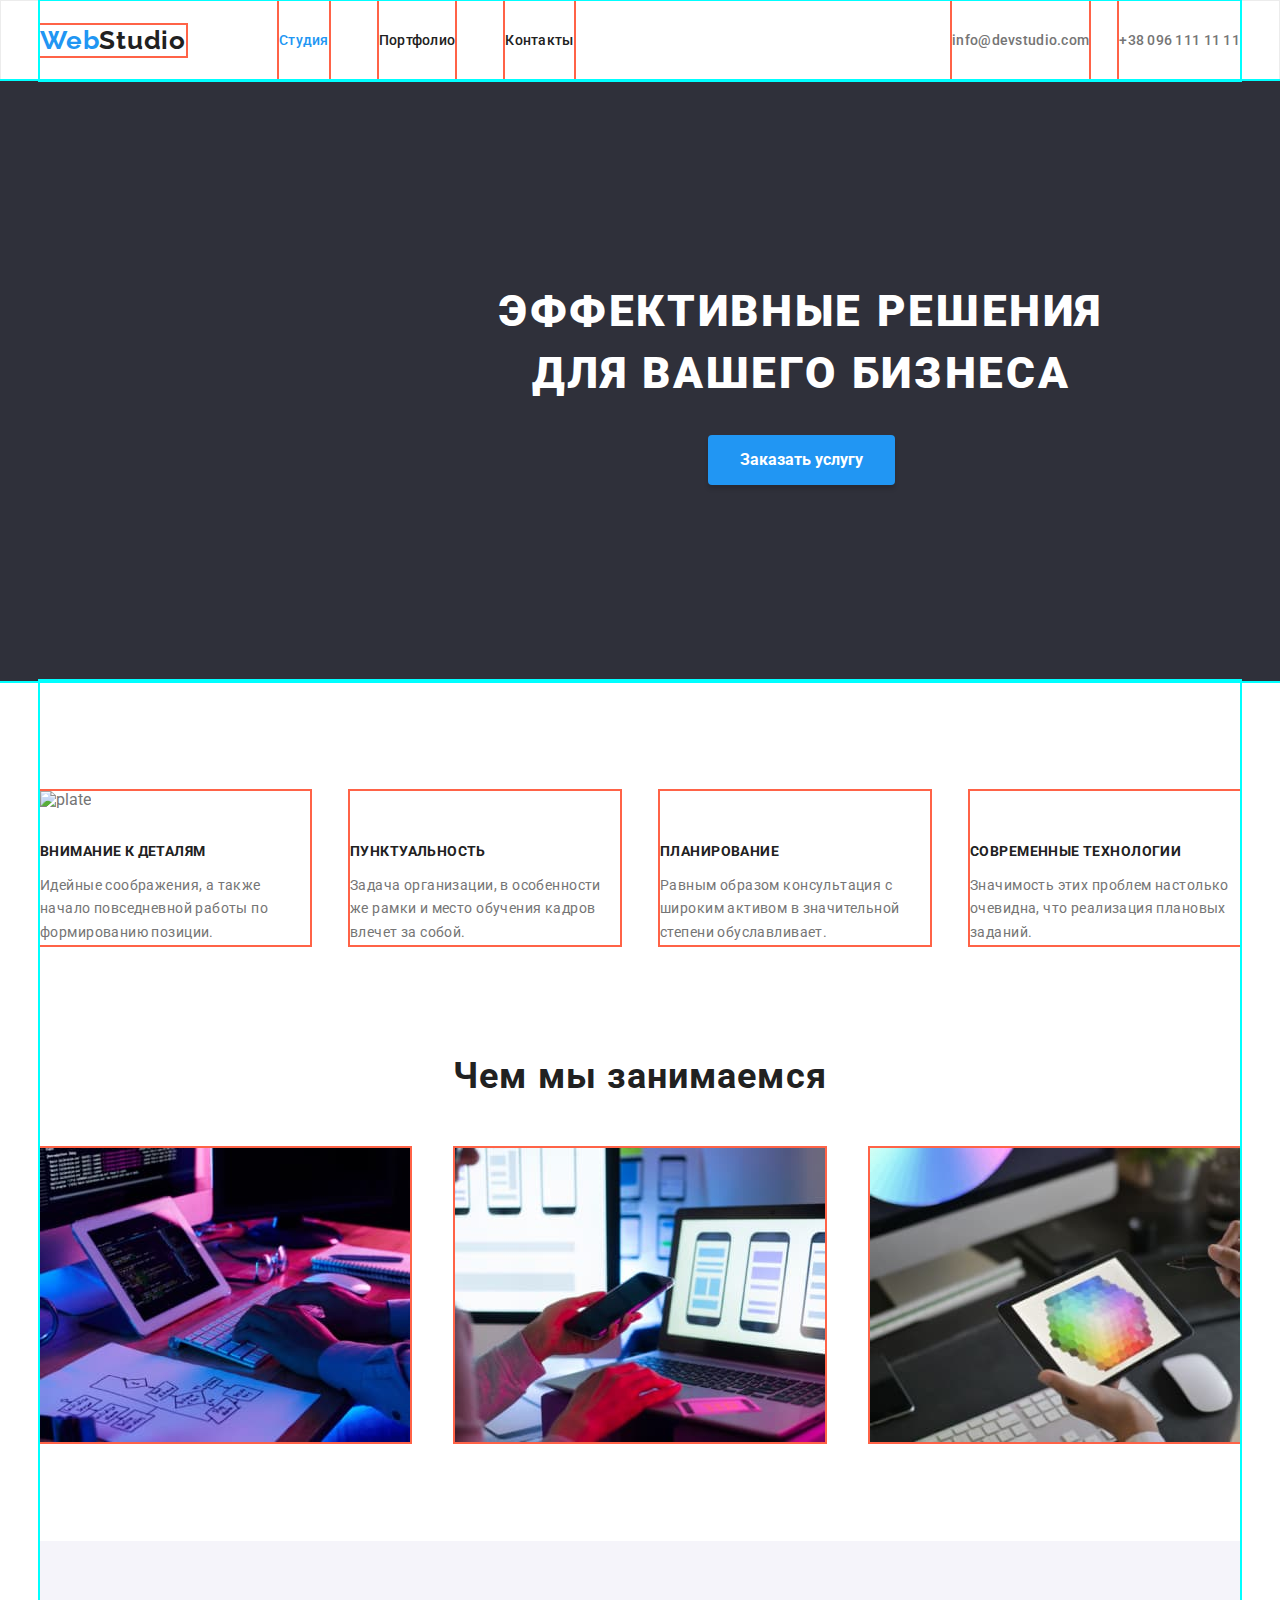
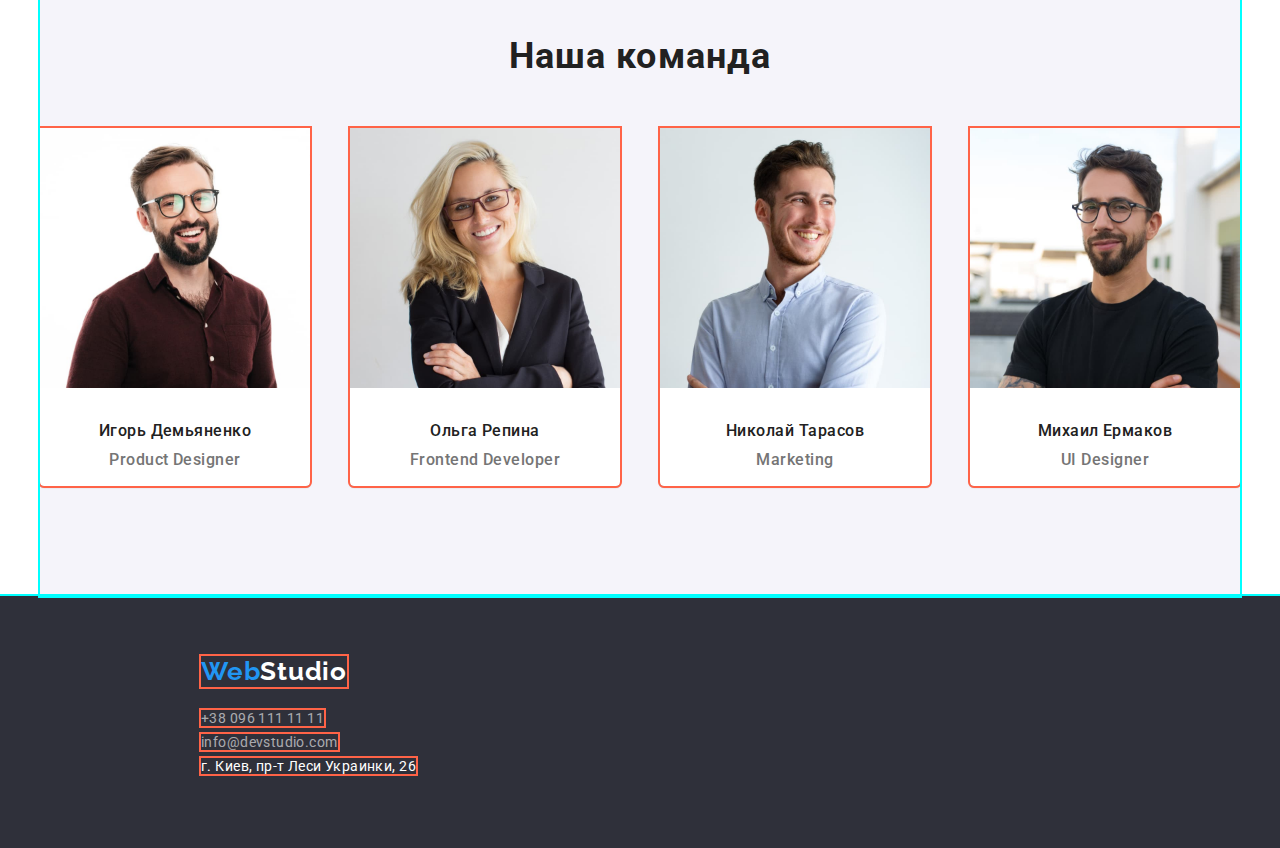
==== index.html @ d39b9e8e "hw-03.3" ====
<!DOCTYPE html>
<html lang="ru">
<head>
    <meta charset="UTF-8">
    <meta http-equiv="X-UA-Compatible" content="IE=edge">
    <meta name="viewport" content="width=device-width, initial-scale=1.0">
    <title>Web studio</title>
    <link href="https://fonts.googleapis.com/css2?family=Raleway:wght@700&family=Roboto:wght@400;500;700;900&display=swap"
        rel="stylesheet">
    <link rel="stylesheet" href="https://cdnjs.cloudflare.com/ajax/libs/modern-normalize/1.1.0/modern-normalize.min.css">
    <link rel="stylesheet" href="./css/styles.css">
</head>
<body>
    <header class="header">
       <div class="container header-main">
            <nav class="container-nav">
                <a href="./index.html" class="logo-header box"><span class="blue">Web</span>Studio</a>
                <ul class="list">
                    <li><a href="./index.html" class="studio current box">Студия</a></li>
                    <li><a href="./portfolio.html" class="portfolio box">Портфолио</a></li>
                    <li><a href="" class="contacts box">Контакты</a></li>
                </ul>
            </nav>
            <div class="container-div">
                <ul class="list-adress">
                    <li><a href="mailto:info@devstudio.com" class="mail box">info@devstudio.com</a></li>
                    <li><a href="tel:+380961111111" class="tel box">+38 096 111 11 11</a></li>
                </ul>
            </div>
       </div>
    </header>   
    <main>
        <div class="container hero">
            <section class="hero">
                <h1 class="title">Эффективные решения для вашего бизнеса</h1>
                <button type="button" class="button service">Заказать услугу</button>
            </section>
        </div>
        <div class="container">
            <section class="description">
                <ul class="lists-a">
                    <li class="box">
                        <img src="" alt="plate">
                        <h3 class="title-attention">Внимание к деталям</h3>
                        <p class="paragraph-ideological">Идейные соображения, а также начало повседневной работы по формированию
                            позиции.</p>
                    </li>
                    <li class="box">
                        <img src="" alt="">
                        <h3 class="title-punctuality">Пунктуальность</h3>
                        <p class="paragraph-a-task">Задача организации, в особенности же рамки и место обучения кадров влечет за
                            собой.</p>
                    </li>
                    <li class="box">
                        <img src="" alt="">
                        <h3 class="title-planning">Планирование</h3>
                        <p class="paragraph-equal">Равным образом консультация с широким активом в значительной степени
                            обуславливает.</p>
                    </li>
                    <li class="box">
                        <img src="" alt="">
                        <h3 class="title-modern">Современные технологии</h3>
                        <p class="paragraph-significance">Значимость этих проблем настолько очевидна, что реализация плановых
                            заданий.</p>
                    </li>
                </ul>
            </section>
            <section class="doing">
                <h2 class="title-doing">Чем мы занимаемся</h2>
                <ul class="lists-b">
                    <li><img src="./imeges/Чем-мы-занимаемся/img-1.jpg" class="img1 box" alt="img-1.jpg" width="370" height="294">
                    </li>
                    <li><img src="./imeges/Чем-мы-занимаемся/img-2.jpg" class="img2 box" alt="img-2.jpg" width="370" height="294">
                    </li>
                    <li><img src="./imeges/Чем-мы-занимаемся/img-3.jpg" class="img3 box" alt="img-3.jpg" width="370" height="294">
                    </li>
                </ul>
            </section>
            <section class="ourteam">
                <h2 class="title-team">Наша команда</h2>
                <ul class="lists-c">
                    <li class="igor box"><img src="./imeges/Наша-команда/img-1.jpg" alt="img-1.jpg" width="270" height="260">
                        <h3 class="name">Игорь Демьяненко</h3>
                        <p class="position">Product Designer</p>
                    </li>
                    <li class="olga box"><img src="./imeges/Наша-команда/img-2.jpg" alt="img-2.jpg" width="270" height="260">
                        <h3 class="name">Ольга Репина</h3>
                        <p class="position">Frontend Developer</p>
                    </li>
                    <li class="nicholas box"><img src="./imeges/Наша-команда/img-3.jpg" alt="img-3.jpg" width="270" height="260">
                        <h3 class="name">Николай Тарасов</h3>
                        <p class="position">Marketing</p>
                    </li>
                    <li class="michael box"><img src="./imeges/Наша-команда/img-4.jpg" alt="img-3.jpg" width="270" height="260">
                        <h3 class="name">Михаил Ермаков</h3>
                        <p class="position">UI Designer</p>
                    </li>
                </ul>
            </section>
        </div>
    </main>
    <footer class="footer">
        <div class="container footer">
            <a href="./index.html" class="logo-footer box"><span class="blue">Web</span><span class="white">Studio</span></a>
            <address class="address">
                <ul class="lists-d">
                    <li><a href="https://goo.gl/maps/WVhNWYt22gfoeqNc8" target="_blank" rel="noopener nofollow noreferrer"
                            class="liaddress box">г. Киев, пр-т Леси Украинки, 26</a></li>
                    <li><a href="mailto:info@devstudio.com" class="limail box">info@devstudio.com</a></li>
                    <li><a href="tel:+380961111111" class="litel box">+38 096 111 11 11</a></li>
                </ul>
            </address>
        </div>
    </footer>
</body>
</html>
---- css/styles.css ----
/* html{
    box-sizing: border-box;
}
*,
*::before,
*::after{
    box-sizing: inherit;
} */
:root {
    --primary-text-color: #757575;
    --title-text-color: #212121;
    --accent-color1: #2196F3;
    --accent-color2: #FFFFFF;
    --background-color: #FFFFFF;
    --other-background-color: #F5F4FA;
    --background: #2F303A;
    --blue-background: #2196F3;
    --items: 3;/* кількість карток в рядку */
    --indent: 30px;/* відступи між картками */

}
/*основний колір фону #FFFFFF*/
/*другорядний колір фону #F5F4FA*/
/*1 колір тексту #757575*/
/*2 колір тексту #212121*/
/*3 колір тексту #2196F3*/
/*4 колір тексту #FFFFFF*/

/* WebStudio */

body{
    margin: 0px;
    background-color: #FFFFFF;
    font-family: 'Roboto', sans-serif;
    color: #757575;
}

.container{
    width: 1200px;
    margin-left: auto;
    margin-right: auto;
    /* padding-left: 15px;
    padding-right: 15px; */
    outline: 2px solid cyan;
}
 
/* Логотип хедера */
.logo-header{
    font-weight: 700;
    font-size: 26px;
    line-height: 1.19;
    letter-spacing: 0.03em;
    color: var(--title-text-color);
    text-decoration: none;
    font-family: 'Raleway', sans-serif;
    /* display: inline-block;
    margin: 0px; */
    padding-left: 0;
}
/* .container-nav .logo-header{
    padding: 0;
} */
.container.header-main{
    padding-left: 0px;
    padding-right: 0;
}
/* Посилання */


/* Сіра лінія в хедері */
.header{
    border: 1px solid #ECECEC
}


/* Прибирає крапки в списках */
.list,
.lists-a,
.lists-b,
.lists-c,
.lists-d{
    list-style: none;
    padding-left: 0;
    display: block;
}

.list-item:not(:last-child) {
    margin-bottom: 12px;
}
.list-item:not(:last-child) {
    margin-bottom: 12px;
}
.lists-a,
.lists-b,
.lists-c{
    justify-content: center;
    align-items: center;
    width: 1200px;
    justify-content: space-between;
    display: flex;
}

.list-adress{
    list-style: none;
    padding: 0px;
    margin: 0px;
}



.list,
.list-adress{
    display: flex;
}
ul.list{
    margin: 0px 0px 0px 93px;
    padding: 0;
}
.container-div{
    margin-left: auto;
}

.header-main,
.container-nav{
    display: flex;
    align-items: center;
}

.list li:not(:last-child){
    margin-right: 50px;
}

.list-adress li:not(:last-child){
    margin-right: 30px;
}
.container-nav .studio,
.container-nav .portfolio,
.container-nav .contacts,
.container-div .mail,
.container-div .tel{
    display: block;
    padding-top: 32px;
    padding-bottom: 32px;
}
.container hero{
    margin-left: auto;
    margin-right: auto;
}

/*посилання*/
.studio,
.portfolio,
.contacts{
    font-weight: 500;
    font-size: 14px;
    line-height: 1.1;
    letter-spacing: 0.02em;
    color: var(--title-text-color);
    text-decoration: none;
    display: inline-block;
}
.list .studio.current,
.list .portfolio.current{
    color: var(--accent-color1)
}


.blue,
.studio:focus,
.portfolio:focus,
.contacts:focus,
.mail:focus,
.tel:focus,
.studio:hover,
.portfolio:hover,
.contacts:hover,
.mail:hover,
.tel:hover{
    color: var(--accent-color1);
}
.mail,
.tel{
    font-weight: 500;
    font-size: 14px;
    line-height: 1.1;
    letter-spacing: 0.02em;
    color: var(--primary-text-color);
    text-decoration: none;
    display: inline-block;
}

/*main*/
.hero{
    width: 1602px;
    height: 600px;
    left: 0px;
    top: 80px;
    text-align: center;
    background: var(--background);
    /* margin-left: auto;
    margin-right: auto; */
    padding: 0;
    
    
}
.title{
    font-weight: 900;
    font-size: 44px;
    line-height: 1.4;
    letter-spacing: 0.06em;
    text-transform: uppercase;
    color: var(--accent-color2);
    display: inline-block;
    
    margin-top: 0px;
    margin-bottom: 30px;
    display: flex;
    width: 696px;
    margin-left: auto;
    margin-right: auto;
    padding-top: 200px;
}

.button{
    color: var(--title-text-color);
    background-color: var(--background-color);
    box-shadow: 0px 4px 4px rgba(0, 0, 0, 0.15);

    border-radius: 4px;
    border: none;
    font-weight: 700;
    font-size: 16px;
    line-height: 1.9;
    cursor: pointer;
    display: flex;

}
.button.service{
    background: var(--blue-background);
    color: var(--accent-color2);
    border-color: transparent;
    display: inline-block;
    text-transform: none;
    padding: 10px 32px;
    text-decoration: none;
    border-radius: 4px;
}

.img1.box,
.img2.box,
.img3.box{
    display: inline-block;
}
.description {
    padding-top: 94px;
    align-items: center;
    display: flex;
}

.title-attention,
.title-punctuality,
.title-planning,
.title-modern{
    font-weight: 700;
    font-size: 14px;
    line-height: 1.7;
    letter-spacing: 0.03em;
    text-transform: uppercase;
    color: var(--title-text-color);
    margin-bottom: 10px;
    margin-top: 30px;
    width: 270px;
}
.paragraph-ideological,
.paragraph-a-task,
.paragraph-equal,
.paragraph-significance {
    font-weight: 400;
    font-size: 14px;
    line-height: 1.7;
    letter-spacing: 0.03em;
    color: var(--primary-text-color);
    margin-top: 0px;
    margin-bottom: 0px;
    width: 270px;
}
.doing{
    padding-top: 94px;
    padding-bottom: 94px;
}

.title-doing{
    font-weight: 700;
    font-size: 36px;
    line-height: 1.2;
    text-align: center;
    letter-spacing: 0.03em;
    color: var(--title-text-color);
    margin-bottom: 50px;
    margin-top: 0;
}

.box{
    outline: 2px solid tomato;
}

.ourteam{
    background: var(--other-background-color);
    padding-top: 94px;
    padding-bottom: 94px;
   
}

.title-team{
    font-weight: 700;
    font-size: 36px;
    line-height: 1.2;
    text-align: center;
    letter-spacing: 0.03em;
    color: var(--title-text-color);
    margin-top: 0px;
    margin-bottom: 50px;
}

.igor,
.olga,
.nicholas,
.michael{
    background: var(--background-color);
    box-shadow: 0px 1px 3px rgba(0, 0, 0, 0.12), 0px 1px 1px rgba(0, 0, 0, 0.14), 0px 2px 1px rgba(0, 0, 0, 0.2);
    border-radius: 0px 0px 4px 4px;
}
.name,
.position{
    font-weight: 500;
    font-size: 16px;
    line-height: 1.18;
    text-align: center;
    letter-spacing: 0.03em;
}
.name{
    margin-top: 30px;
    margin-bottom: 10px;
}
.position{
    margin-top: 0px;
    margin-bottom: 16px;
}

.igor.box,
.olga.box,
.nicholas.box,
.michael.box{
    width: 270px;
}

.igor .name,
.olga .name,
.nicholas .name,
.michael .name{
    color: var(--title-text-color);
}
.lists-c{
    margin-top: 0px;
}

.lists-b{
    margin-top: 0px;
    margin-bottom: 0;

}
.lists-d:not(:last-child) {
    margin-bottom: 9px;
}

.footer{
    width: 1602px;
    height: 252px;
    background: var(--background);
    margin-left: auto;
    margin-right: auto;
    
    
}

.container.footer{
    /* display: flex; */
    /* flex-direction: column; */
    /* align-items: flex-end; */
    padding-top: 60px;
    padding-bottom: 60px;
    
}
.logo-footer{
    font-weight: 700;
    font-size: 26px;
    line-height: 1.2;
    letter-spacing: 0.03em;
    text-decoration: none;
    font-family: 'Raleway', sans-serif;
    margin-left: 201px;
    /* padding-top: 60px; */
    margin-bottom: 20px;
    display: flex;
    display: inline-block;
}

.lists-d{
    margin-left: 201px;
    margin-top: 0;
    margin-bottom: 0;
    display: flex;
    flex-direction: column-reverse;
   
}
/* .liaddress,
.limail{
    margin-bottom: 9px;
} */
.white{
    color: var(--accent-color2);
}
.liaddress{
    font-weight: 400;
    font-size: 14px;
    line-height: 1.7;
    letter-spacing: 0.03em;
    text-decoration: none;
    color: var(--accent-color2);
}
.liaddress:hover,
.liaddress:focus,
.limail:hover,
.limail:focus,
.litel:hover,
.litel:focus{
    color: var(--accent-color1);
}

.limail{
    font-weight: 400;
    font-size: 14px;
    line-height: 1.7;
    letter-spacing: 0.03em;
    text-decoration: none;
    color: rgba(255, 255, 255, 0.6);
}

.litel{
    font-weight: 400;
    font-size: 14px;
    line-height: 1.7;
    text-decoration: none;
    letter-spacing: 0.03em;
    color: rgba(255, 255, 255, 0.6);
}

    /* margin-top: 0px;
} */

.address{
    font-style: normal
}

/*////////////////////////////////////////*/

/*Портфоліо*/

.buttons-portfolio,
.icon{
    list-style: none;
    display: flex;  
}
.icon {
    
    flex-wrap: wrap;
    margin: calc(-1 * var(--indent) / 2);
    margin-bottom: 0px;
    margin-top: 50px;
    padding-left: 0;
}
.icon .img {
    display: block;
}
.buttons-portfolio{
    margin: 0px;
    padding-left: 0;
    justify-content: center;
}
.buttons-portfolio .item:not(:last-child){
    margin-right: 8px;
}
/* .botton-all{
    margin-right: 8px;
} */
    
.options{
    padding-top: 94px;
    padding-bottom: 94px;

}


.button-all,
.button-web,
.button-applications,
.button-design,
.button-marketing{
    border: none;
    background: var(--other-background-color);
    cursor: pointer;
    color: var(--title-text-color);
    font-weight: 500;
    font-size: 16px;
    line-height: 1.6;
    letter-spacing: 0.03em;
    font-family: 'Roboto', sans-serif;
    display: inline-block;
    text-transform: none;
    padding: 6px 22px;
    text-decoration: none;
    border-radius: 4px;
}
.button-all:hover,
.button-all:focus,
.button-web:hover,
.button-web:focus,
.button-applications:hover,
.button-applications:focus,
.button-design:hover,
.button-design:focus,
.button-marketing:hover,
.button-marketing:focus{
    background-color: var(--blue-background);
    border-color: transparent;
    color: var(--accent-color2);
}

.techno,
.poster,
.seafood,
.prime,
.boxes,
.inspiration,
.edition,
.lab,
.business{
    /* box-sizing: border-box; */
    background: var(--background-color);
    border: 1px solid #EEEEEE;
}
.techno-title,
.poster-title,
.seafood-title,
.prime-title,
.boxes-title,
.inspiration-title,
.edition-title,
.lab-title,
.business-title{
    font-weight: 700;
    font-size: 18px;
    line-height: 1.9;
    letter-spacing: 0.06em;
    color: var(--title-text-color);
    margin: 20px 24px 4px 24px; 
}
.techno-text,
.poster-text,
.seafood-text,
.prime-text,
.boxes-text,
.inspiration-text,
.edition-text,
.lab-text,
.business-text{
    font-weight: 400;
    font-size: 16px;
    line-height: 1.9;
    letter-spacing: 0.03em;
    color: var(--primary-text-color);
    margin: 0px 24px 4px 24px;
}
/* ширина ліжок */
.techno.box,
.poster.box,
.seafood.box,
.prime.box,
.boxes.box,
.inspiration.box,
.edition.box,
.lab.box,
.business.box{
    width: 370px;
}

.techno {
    flex-basis: calc((100% - var(--indent) * var(--items)) / var(--items));
    margin: calc(var(--indent) / 2);
}
.poster{flex-basis: calc((100% - var(--indent) * var(--items)) / var(--items));
    margin: calc(var(--indent) / 2);

}
.seafood{flex-basis: calc((100% - var(--indent) * var(--items)) / var(--items));
    margin: calc(var(--indent) / 2);

}
.prime{flex-basis: calc((100% - var(--indent) * var(--items)) / var(--items));
    margin: calc(var(--indent) / 2);

}
.boxes{flex-basis: calc((100% - var(--indent) * var(--items)) / var(--items));
    margin: calc(var(--indent) / 2);

}
.inspiration{flex-basis: calc((100% - var(--indent) * var(--items)) / var(--items));
    margin: calc(var(--indent) / 2);

}
.edition{flex-basis: calc((100% - var(--indent) * var(--items)) / var(--items));
    margin: calc(var(--indent) / 2);

}
.lab{flex-basis: calc((100% - var(--indent) * var(--items)) / var(--items));
    margin: calc(var(--indent) / 2);

}
.business{flex-basis: calc((100% - var(--indent) * var(--items)) / var(--items));
    margin: calc(var(--indent) / 2);

}
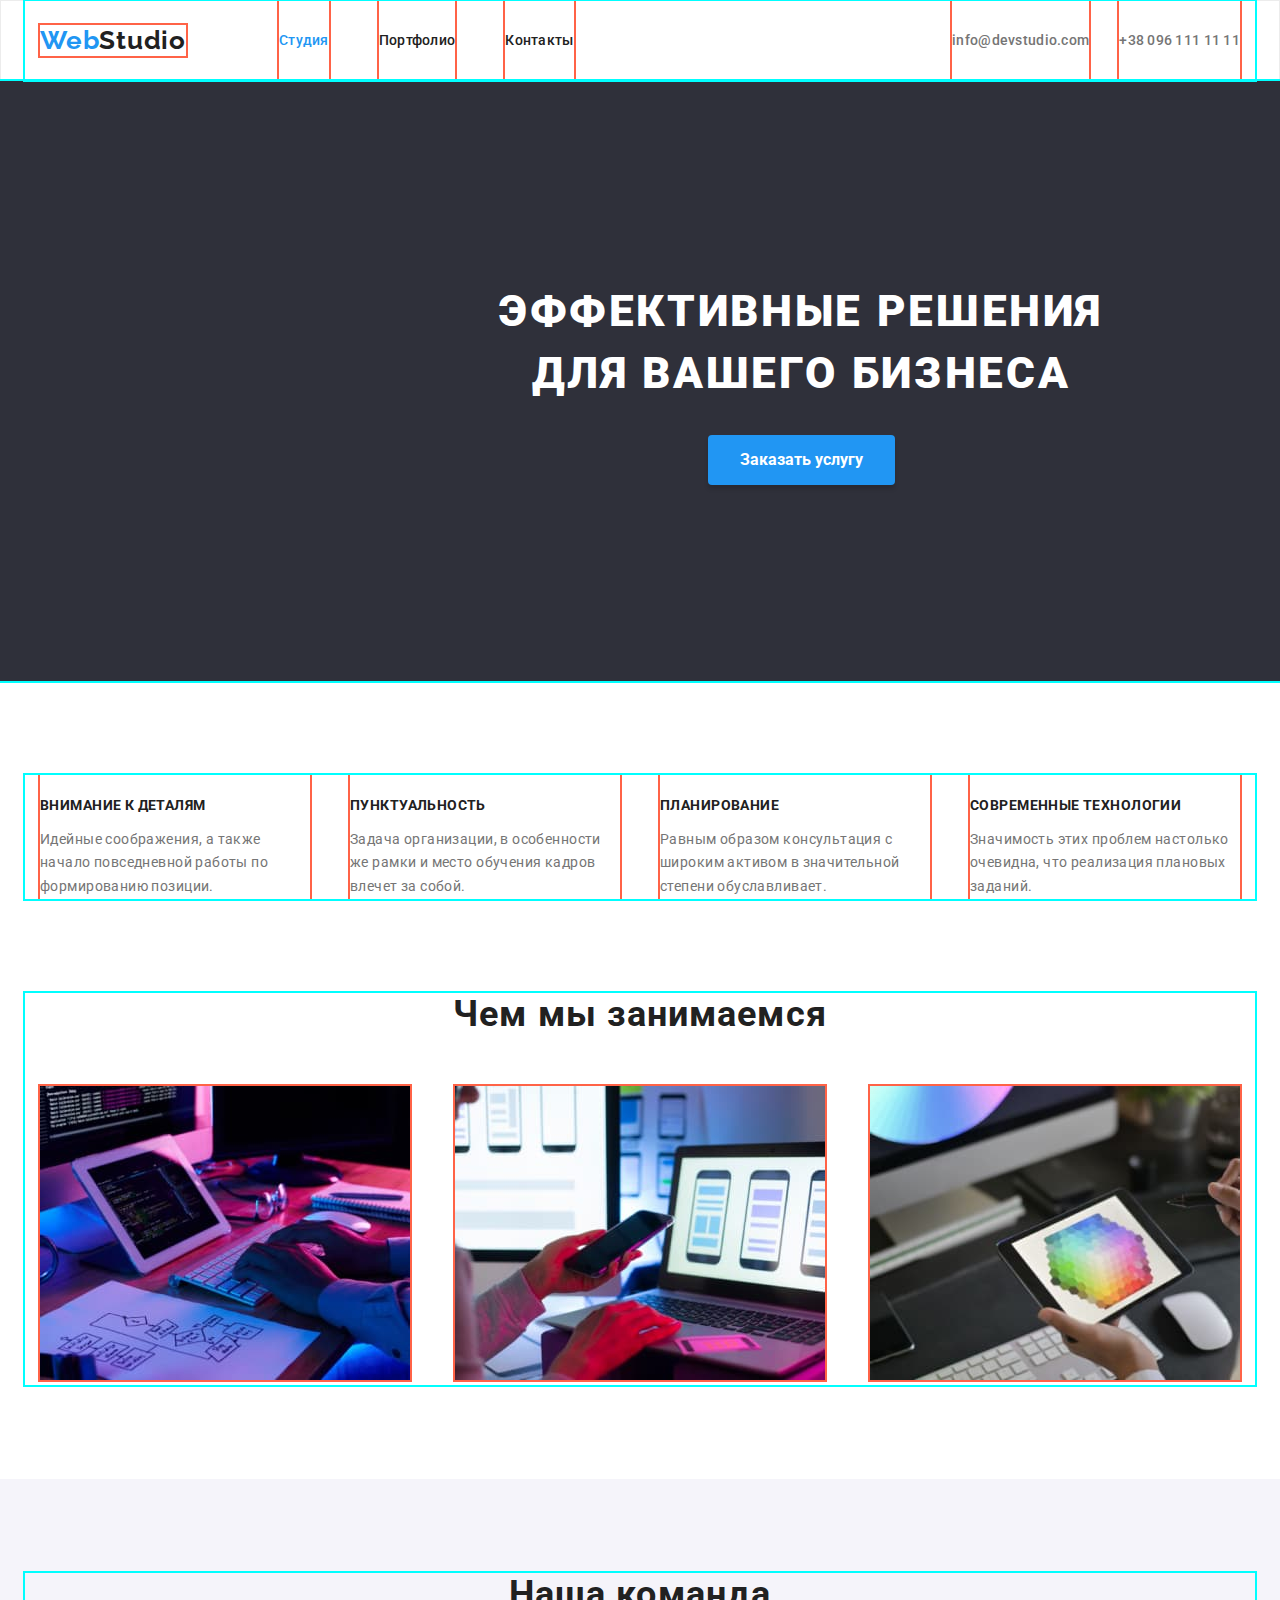
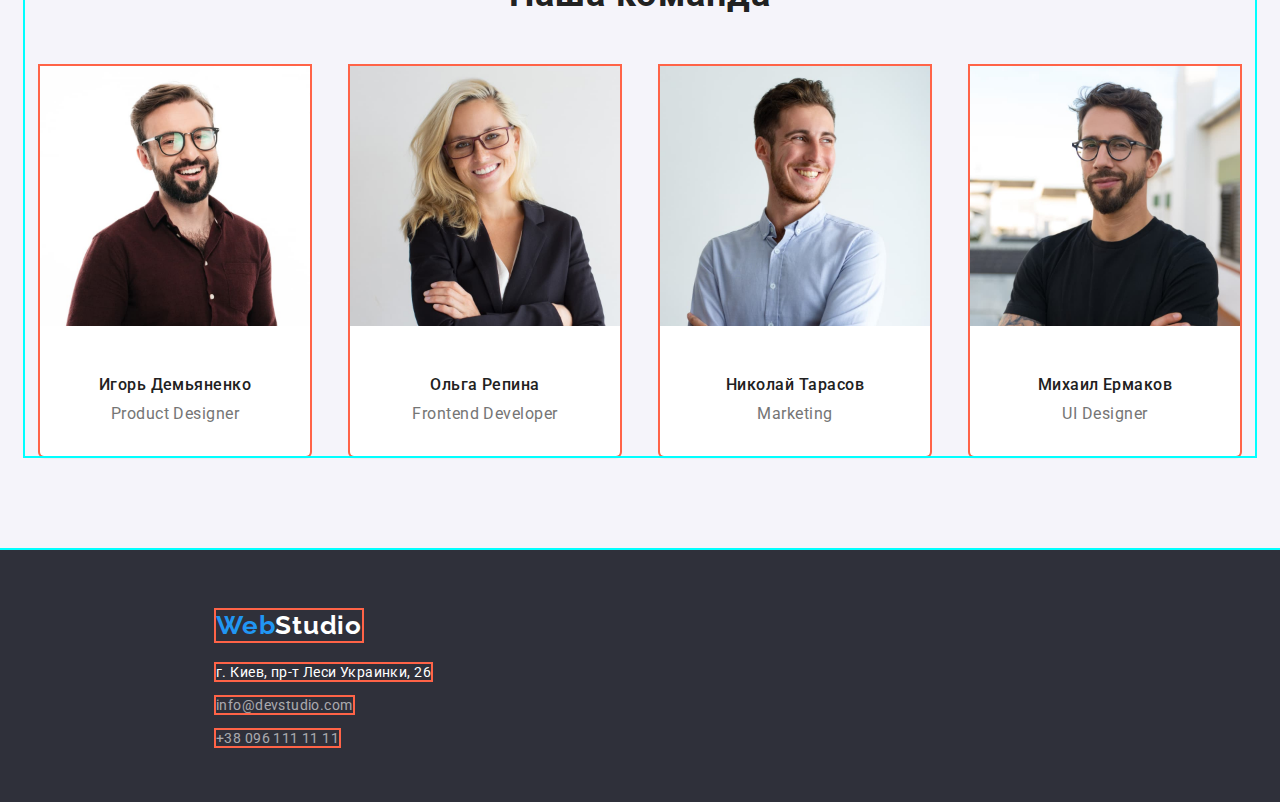
==== commit 9d2c443d: "hw-03-(29.06)" ====
--- a/index.html
+++ b/index.html
@@ -30,17 +30,17 @@
        </div>
     </header>   
     <main>
-        <div class="container hero">
-            <section class="hero">
+        <section class="hero">
+            <div class="container hero">
                 <h1 class="title">Эффективные решения для вашего бизнеса</h1>
                 <button type="button" class="button service">Заказать услугу</button>
-            </section>
-        </div>
-        <div class="container">
-            <section class="description">
+            </div>
+        </section>
+        <section class="description">
+            <div class="container">
                 <ul class="lists-a">
                     <li class="box">
-                        <img src="" alt="plate">
+                        <img src="" alt="">
                         <h3 class="title-attention">Внимание к деталям</h3>
                         <p class="paragraph-ideological">Идейные соображения, а также начало повседневной работы по формированию
                             позиции.</p>
@@ -64,8 +64,10 @@
                             заданий.</p>
                     </li>
                 </ul>
-            </section>
-            <section class="doing">
+            </div>
+        </section>
+        <section class="doing">
+            <div class="container">
                 <h2 class="title-doing">Чем мы занимаемся</h2>
                 <ul class="lists-b">
                     <li><img src="./imeges/Чем-мы-занимаемся/img-1.jpg" class="img1 box" alt="img-1.jpg" width="370" height="294">
@@ -75,39 +77,49 @@
                     <li><img src="./imeges/Чем-мы-занимаемся/img-3.jpg" class="img3 box" alt="img-3.jpg" width="370" height="294">
                     </li>
                 </ul>
-            </section>
-            <section class="ourteam">
+            </div>
+        </section>
+        <section class="ourteam">
+            <div class="container">
                 <h2 class="title-team">Наша команда</h2>
                 <ul class="lists-c">
                     <li class="igor box"><img src="./imeges/Наша-команда/img-1.jpg" alt="img-1.jpg" width="270" height="260">
-                        <h3 class="name">Игорь Демьяненко</h3>
-                        <p class="position">Product Designer</p>
+                        <div class="employee-and-position">
+                            <h3 class="name">Игорь Демьяненко</h3>
+                            <p class="position">Product Designer</p>
+                        </div> 
                     </li>
                     <li class="olga box"><img src="./imeges/Наша-команда/img-2.jpg" alt="img-2.jpg" width="270" height="260">
-                        <h3 class="name">Ольга Репина</h3>
-                        <p class="position">Frontend Developer</p>
+                        <div class="employee-and-position">
+                            <h3 class="name">Ольга Репина</h3>
+                            <p class="position">Frontend Developer</p>
+                        </div>
                     </li>
                     <li class="nicholas box"><img src="./imeges/Наша-команда/img-3.jpg" alt="img-3.jpg" width="270" height="260">
-                        <h3 class="name">Николай Тарасов</h3>
-                        <p class="position">Marketing</p>
+                        <div class="employee-and-position">
+                            <h3 class="name">Николай Тарасов</h3>
+                            <p class="position">Marketing</p>
+                        </div>
                     </li>
                     <li class="michael box"><img src="./imeges/Наша-команда/img-4.jpg" alt="img-3.jpg" width="270" height="260">
-                        <h3 class="name">Михаил Ермаков</h3>
-                        <p class="position">UI Designer</p>
+                        <div class="employee-and-position">
+                            <h3 class="name">Михаил Ермаков</h3>
+                            <p class="position">UI Designer</p>
+                        </div>
                     </li>
                 </ul>
-            </section>
-        </div>
+            </div>
+        </section>
     </main>
     <footer class="footer">
         <div class="container footer">
             <a href="./index.html" class="logo-footer box"><span class="blue">Web</span><span class="white">Studio</span></a>
             <address class="address">
                 <ul class="lists-d">
-                    <li><a href="https://goo.gl/maps/WVhNWYt22gfoeqNc8" target="_blank" rel="noopener nofollow noreferrer"
+                    <li class="item"><a href="https://goo.gl/maps/WVhNWYt22gfoeqNc8" target="_blank" rel="noopener nofollow noreferrer"
                             class="liaddress box">г. Киев, пр-т Леси Украинки, 26</a></li>
-                    <li><a href="mailto:info@devstudio.com" class="limail box">info@devstudio.com</a></li>
-                    <li><a href="tel:+380961111111" class="litel box">+38 096 111 11 11</a></li>
+                    <li class="item"><a href="mailto:info@devstudio.com" class="limail box">info@devstudio.com</a></li>
+                    <li class="item"><a href="tel:+380961111111" class="litel box">+38 096 111 11 11</a></li>
                 </ul>
             </address>
         </div>
--- a/css/styles.css
+++ b/css/styles.css
@@ -36,11 +36,11 @@
 }
 
 .container{
-    width: 1200px;
+    width: 1230px;
     margin-left: auto;
     margin-right: auto;
-    /* padding-left: 15px;
-    padding-right: 15px; */
+    padding-left: 15px;
+    padding-right: 15px;
     outline: 2px solid cyan;
 }
  
@@ -53,17 +53,8 @@
     color: var(--title-text-color);
     text-decoration: none;
     font-family: 'Raleway', sans-serif;
-    /* display: inline-block;
-    margin: 0px; */
-    padding-left: 0;
-}
-/* .container-nav .logo-header{
-    padding: 0;
-} */
-.container.header-main{
-    padding-left: 0px;
-    padding-right: 0;
-}
+}
+
 /* Посилання */
 
 
@@ -82,6 +73,7 @@
     list-style: none;
     padding-left: 0;
     display: block;
+    margin: 0;
 }
 
 .list-item:not(:last-child) {
@@ -105,8 +97,6 @@
     padding: 0px;
     margin: 0px;
 }
-
-
 
 .list,
 .list-adress{
@@ -142,9 +132,11 @@
     padding-top: 32px;
     padding-bottom: 32px;
 }
-.container hero{
+.container.hero{
     margin-left: auto;
     margin-right: auto;
+    padding-top: 200px;
+    padding-bottom: 200px;
 }
 
 /*посилання*/
@@ -163,7 +155,6 @@
 .list .portfolio.current{
     color: var(--accent-color1)
 }
-
 
 .blue,
 .studio:focus,
@@ -197,11 +188,8 @@
     top: 80px;
     text-align: center;
     background: var(--background);
-    /* margin-left: auto;
-    margin-right: auto; */
-    padding: 0;
-    
-    
+    margin-left: auto;
+    margin-right: auto;   
 }
 .title{
     font-weight: 900;
@@ -218,7 +206,6 @@
     width: 696px;
     margin-left: auto;
     margin-right: auto;
-    padding-top: 200px;
 }
 
 .button{
@@ -268,7 +255,7 @@
     text-transform: uppercase;
     color: var(--title-text-color);
     margin-bottom: 10px;
-    margin-top: 30px;
+    margin-top: 0px;
     width: 270px;
 }
 .paragraph-ideological,
@@ -332,19 +319,27 @@
 }
 .name,
 .position{
-    font-weight: 500;
+    
     font-size: 16px;
     line-height: 1.18;
     text-align: center;
     letter-spacing: 0.03em;
 }
 .name{
-    margin-top: 30px;
+    /* margin-top: 30px; */
     margin-bottom: 10px;
+    font-weight: 500;
+    
 }
 .position{
     margin-top: 0px;
-    margin-bottom: 16px;
+    /* margin-bottom: 16px; */
+    font-weight: 400;
+}
+.employee-and-position{
+    padding-top: 30px;
+    padding-bottom: 16px;
+    
 }
 
 .igor.box,
@@ -369,7 +364,7 @@
     margin-bottom: 0;
 
 }
-.lists-d:not(:last-child) {
+.lists-d .item:not(:last-child){
     margin-bottom: 9px;
 }
 
@@ -389,7 +384,6 @@
     /* align-items: flex-end; */
     padding-top: 60px;
     padding-bottom: 60px;
-    
 }
 .logo-footer{
     font-weight: 700;
@@ -410,13 +404,10 @@
     margin-top: 0;
     margin-bottom: 0;
     display: flex;
-    flex-direction: column-reverse;
+    flex-direction: column;
    
 }
-/* .liaddress,
-.limail{
-    margin-bottom: 9px;
-} */
+
 .white{
     color: var(--accent-color2);
 }
@@ -427,6 +418,7 @@
     letter-spacing: 0.03em;
     text-decoration: none;
     color: var(--accent-color2);
+    
 }
 .liaddress:hover,
 .liaddress:focus,
@@ -455,9 +447,6 @@
     color: rgba(255, 255, 255, 0.6);
 }
 
-    /* margin-top: 0px;
-} */
-
 .address{
     font-style: normal
 }
@@ -490,16 +479,11 @@
 .buttons-portfolio .item:not(:last-child){
     margin-right: 8px;
 }
-/* .botton-all{
-    margin-right: 8px;
-} */
     
 .options{
     padding-top: 94px;
     padding-bottom: 94px;
-
-}
-
+}
 
 .button-all,
 .button-web,
@@ -545,7 +529,6 @@
 .edition,
 .lab,
 .business{
-    /* box-sizing: border-box; */
     background: var(--background-color);
     border: 1px solid #EEEEEE;
 }
@@ -563,7 +546,7 @@
     line-height: 1.9;
     letter-spacing: 0.06em;
     color: var(--title-text-color);
-    margin: 20px 24px 4px 24px; 
+    margin: 0px 24px 4px 24px; 
 }
 .techno-text,
 .poster-text,
@@ -581,6 +564,11 @@
     color: var(--primary-text-color);
     margin: 0px 24px 4px 24px;
 }
+
+.text-icon{
+    margin-top: 20px;
+    margin-bottom: 20px;
+}
 /* ширина ліжок */
 .techno.box,
 .poster.box,
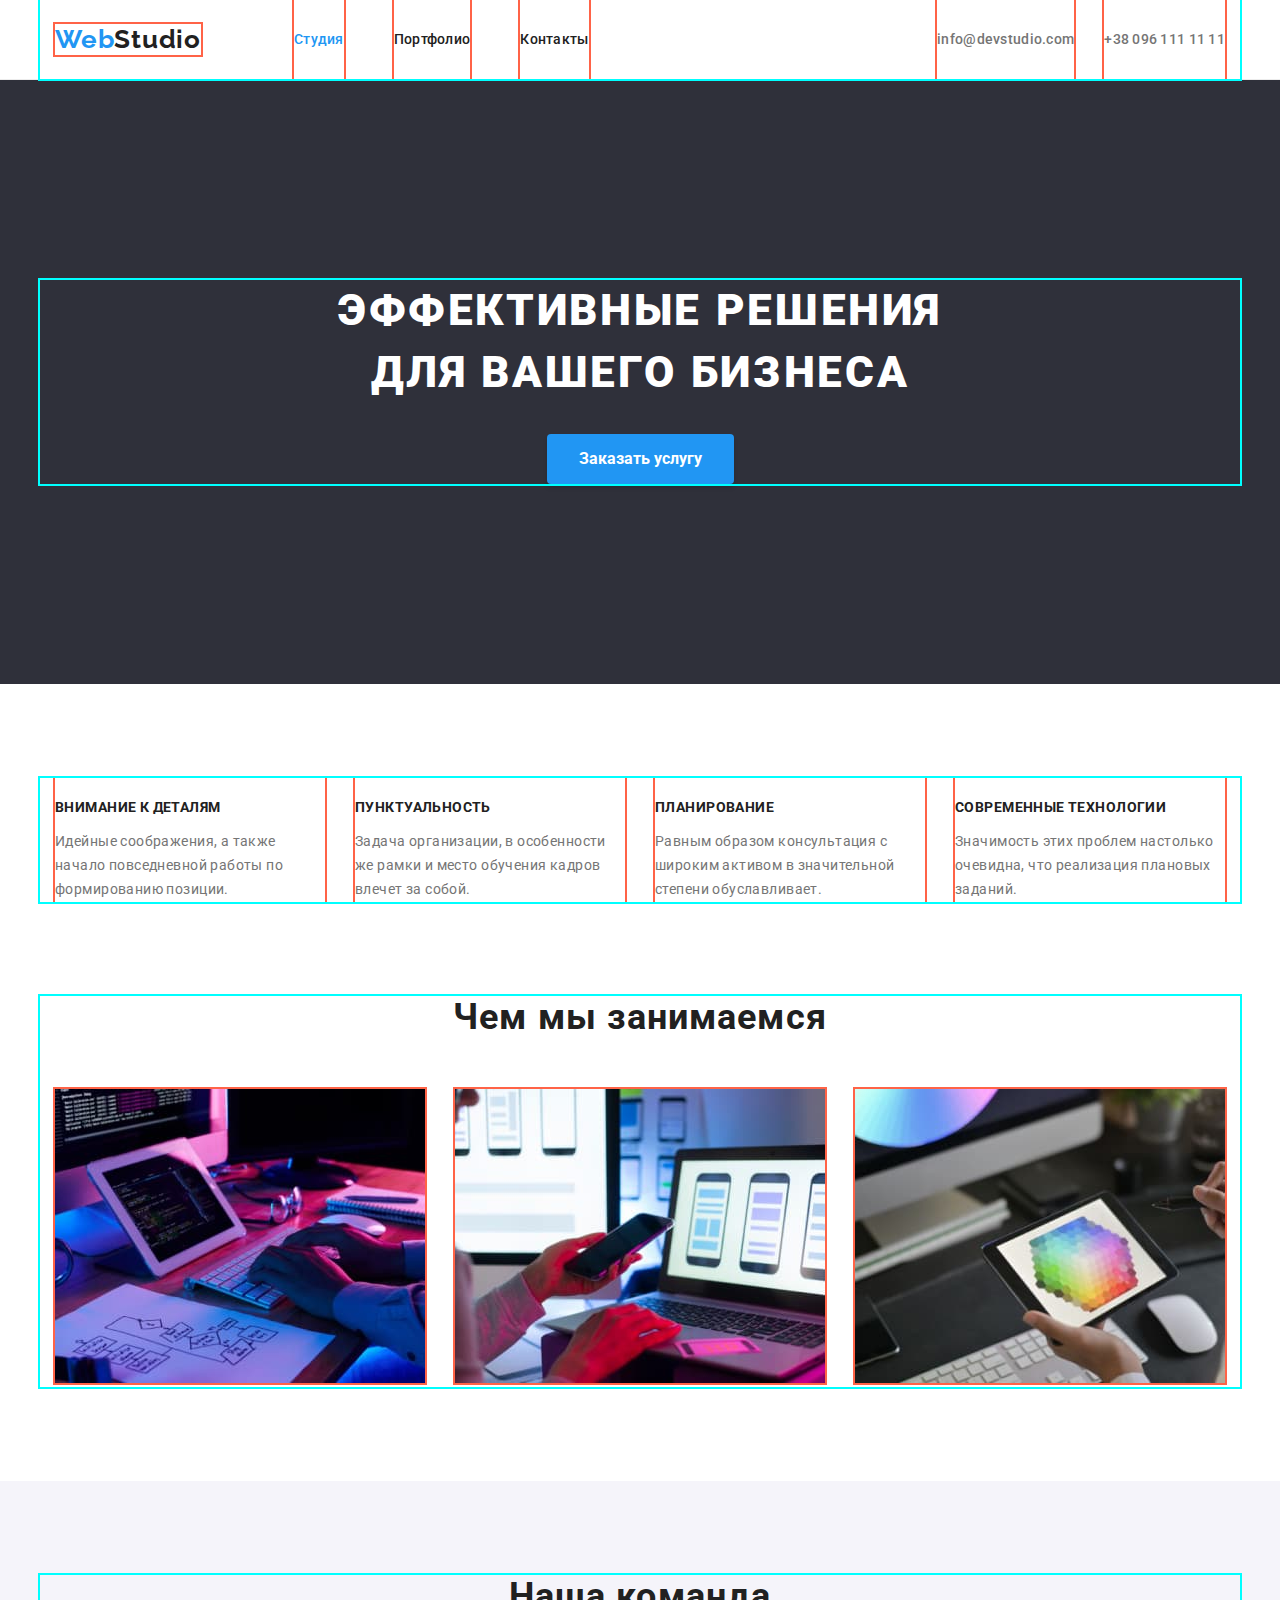
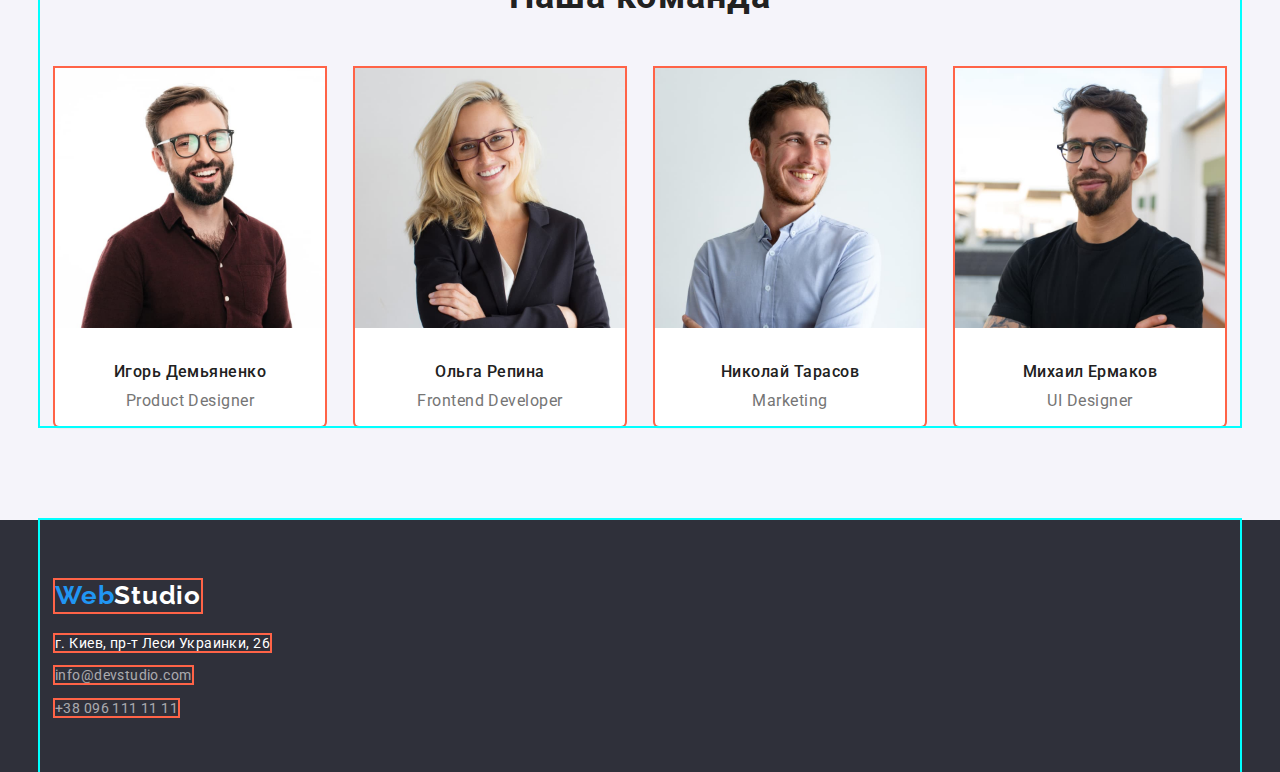
==== commit a42692de: "hw-03-30.06" ====
--- a/index.html
+++ b/index.html
@@ -31,7 +31,7 @@
     </header>   
     <main>
         <section class="hero">
-            <div class="container hero">
+            <div class="container">
                 <h1 class="title">Эффективные решения для вашего бизнеса</h1>
                 <button type="button" class="button service">Заказать услугу</button>
             </div>
--- a/css/styles.css
+++ b/css/styles.css
@@ -36,7 +36,7 @@
 }
 
 .container{
-    width: 1230px;
+    width: 1200px;
     margin-left: auto;
     margin-right: auto;
     padding-left: 15px;
@@ -60,7 +60,7 @@
 
 /* Сіра лінія в хедері */
 .header{
-    border: 1px solid #ECECEC
+    border-bottom: 1px solid #ECECEC
 }
 
 
@@ -87,7 +87,7 @@
 .lists-c{
     justify-content: center;
     align-items: center;
-    width: 1200px;
+    /* width: 1200px; */
     justify-content: space-between;
     display: flex;
 }
@@ -132,12 +132,10 @@
     padding-top: 32px;
     padding-bottom: 32px;
 }
-.container.hero{
+/* .container.hero{
     margin-left: auto;
     margin-right: auto;
-    padding-top: 200px;
-    padding-bottom: 200px;
-}
+} */
 
 /*посилання*/
 .studio,
@@ -182,14 +180,16 @@
 
 /*main*/
 .hero{
-    width: 1602px;
-    height: 600px;
-    left: 0px;
-    top: 80px;
+    /* width: 1602px; */
+    /* height: 600px; */
+    /* left: 0px;
+    top: 80px; */
     text-align: center;
     background: var(--background);
-    margin-left: auto;
-    margin-right: auto;   
+    /* margin-left: auto;
+    margin-right: auto; */
+    padding-top: 200px;
+    padding-bottom: 200px;
 }
 .title{
     font-weight: 900;
@@ -326,14 +326,14 @@
     letter-spacing: 0.03em;
 }
 .name{
-    /* margin-top: 30px; */
+    margin-top: 0px;
     margin-bottom: 10px;
     font-weight: 500;
     
 }
 .position{
     margin-top: 0px;
-    /* margin-bottom: 16px; */
+    margin-bottom: 0px;
     font-weight: 400;
 }
 .employee-and-position{
@@ -369,7 +369,7 @@
 }
 
 .footer{
-    width: 1602px;
+    /* width: 1602px; */
     height: 252px;
     background: var(--background);
     margin-left: auto;
@@ -392,7 +392,7 @@
     letter-spacing: 0.03em;
     text-decoration: none;
     font-family: 'Raleway', sans-serif;
-    margin-left: 201px;
+    /* margin-left: 201px; */
     /* padding-top: 60px; */
     margin-bottom: 20px;
     display: flex;
@@ -400,7 +400,7 @@
 }
 
 .lists-d{
-    margin-left: 201px;
+    /* margin-left: 201px; */
     margin-top: 0;
     margin-bottom: 0;
     display: flex;
@@ -463,7 +463,7 @@
 .icon {
     
     flex-wrap: wrap;
-    margin: calc(-1 * var(--indent) / 2);
+    /* margin: calc(-1 * var(--indent) / 2); */
     margin-bottom: 0px;
     margin-top: 50px;
     padding-left: 0;
@@ -562,59 +562,37 @@
     line-height: 1.9;
     letter-spacing: 0.03em;
     color: var(--primary-text-color);
-    margin: 0px 24px 4px 24px;
+    margin: 0px 24px 0px 24px;
 }
 
 .text-icon{
-    margin-top: 20px;
-    margin-bottom: 20px;
+    padding-top: 20px;
+    padding-bottom: 20px;
 }
 /* ширина ліжок */
-.techno.box,
-.poster.box,
-.seafood.box,
-.prime.box,
-.boxes.box,
-.inspiration.box,
-.edition.box,
-.lab.box,
-.business.box{
+.element .box{
     width: 370px;
 }
-
-.techno {
+/* .icon{
+    margin-left: -30px;
+    margin-right: -30px;
+} */
+.icon .element:nth-child(n + 7) {
+    margin-bottom: 0px;
+}
+
+.icon .element:nth-child(3n + 1) {
+    margin-left: 0px;
+}
+
+.icon .element:nth-child(3n) {
+    margin-right: 0px;
+}
+.icon .element:nth-child(-n + 3) {
+    margin-top: 0px;
+}
+.element {
     flex-basis: calc((100% - var(--indent) * var(--items)) / var(--items));
     margin: calc(var(--indent) / 2);
 }
-.poster{flex-basis: calc((100% - var(--indent) * var(--items)) / var(--items));
-    margin: calc(var(--indent) / 2);
-
-}
-.seafood{flex-basis: calc((100% - var(--indent) * var(--items)) / var(--items));
-    margin: calc(var(--indent) / 2);
-
-}
-.prime{flex-basis: calc((100% - var(--indent) * var(--items)) / var(--items));
-    margin: calc(var(--indent) / 2);
-
-}
-.boxes{flex-basis: calc((100% - var(--indent) * var(--items)) / var(--items));
-    margin: calc(var(--indent) / 2);
-
-}
-.inspiration{flex-basis: calc((100% - var(--indent) * var(--items)) / var(--items));
-    margin: calc(var(--indent) / 2);
-
-}
-.edition{flex-basis: calc((100% - var(--indent) * var(--items)) / var(--items));
-    margin: calc(var(--indent) / 2);
-
-}
-.lab{flex-basis: calc((100% - var(--indent) * var(--items)) / var(--items));
-    margin: calc(var(--indent) / 2);
-
-}
-.business{flex-basis: calc((100% - var(--indent) * var(--items)) / var(--items));
-    margin: calc(var(--indent) / 2);
-
-}+
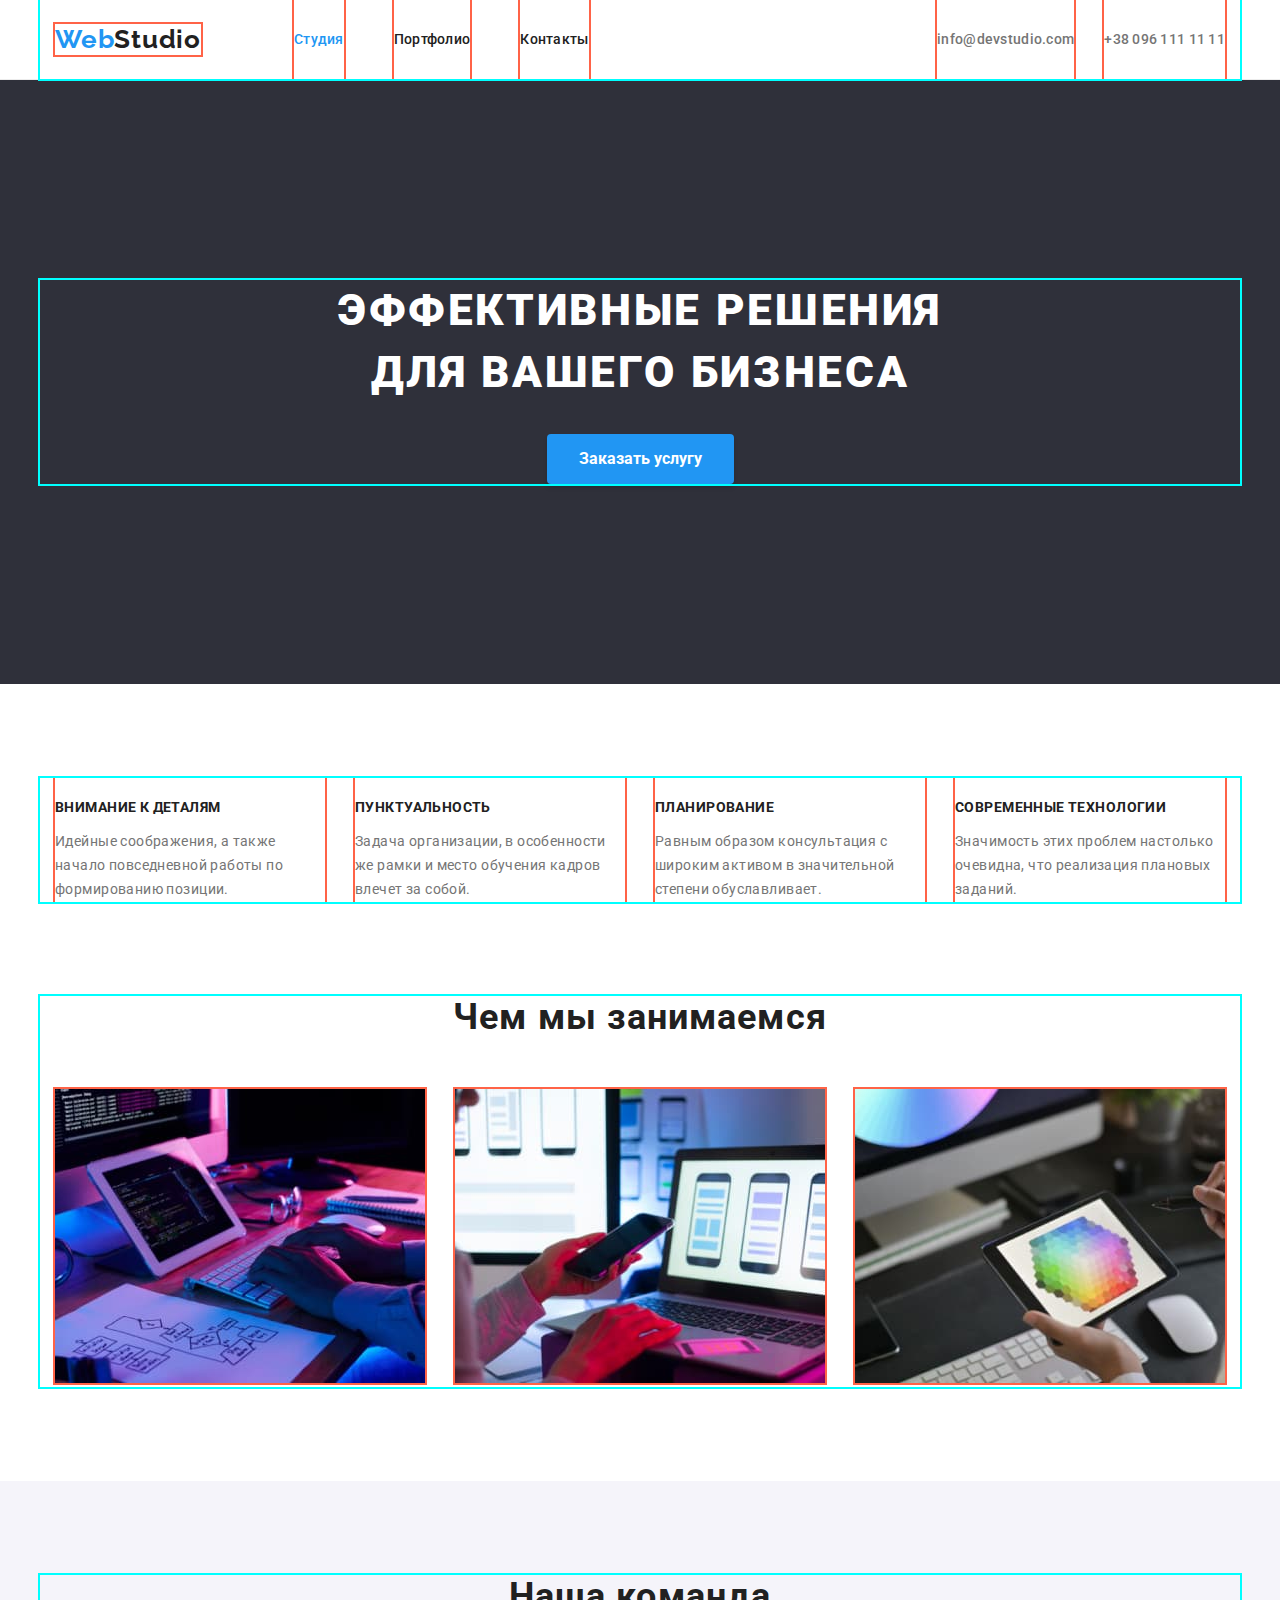
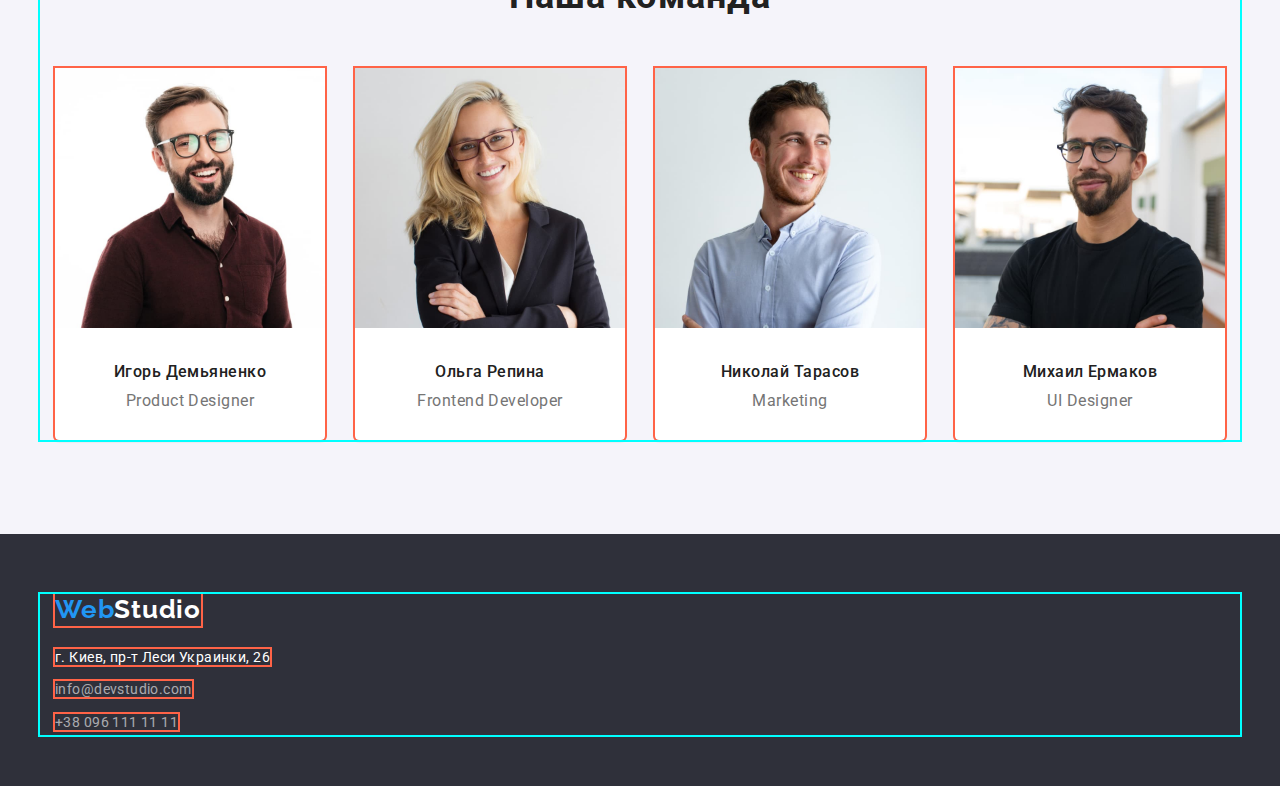
==== commit 6c29b686: "hw-03-01.07" ====
--- a/index.html
+++ b/index.html
@@ -87,24 +87,40 @@
                         <div class="employee-and-position">
                             <h3 class="name">Игорь Демьяненко</h3>
                             <p class="position">Product Designer</p>
+                            <!-- <ul class="network">
+                                <li></li>
+                                <li></li>
+                            </ul> -->
                         </div> 
                     </li>
                     <li class="olga box"><img src="./imeges/Наша-команда/img-2.jpg" alt="img-2.jpg" width="270" height="260">
                         <div class="employee-and-position">
                             <h3 class="name">Ольга Репина</h3>
                             <p class="position">Frontend Developer</p>
+                            <!-- <ul class="network">
+                                <li></li>
+                                <li></li>
+                            </ul> -->
                         </div>
                     </li>
                     <li class="nicholas box"><img src="./imeges/Наша-команда/img-3.jpg" alt="img-3.jpg" width="270" height="260">
                         <div class="employee-and-position">
                             <h3 class="name">Николай Тарасов</h3>
                             <p class="position">Marketing</p>
+                            <!-- <ul class="network">
+                                <li></li>
+                                <li></li>
+                            </ul> -->
                         </div>
                     </li>
                     <li class="michael box"><img src="./imeges/Наша-команда/img-4.jpg" alt="img-3.jpg" width="270" height="260">
                         <div class="employee-and-position">
                             <h3 class="name">Михаил Ермаков</h3>
                             <p class="position">UI Designer</p>
+                            <!-- <ul class="network">
+                                <li></li>
+                                <li></li>
+                            </ul> -->
                         </div>
                     </li>
                 </ul>
@@ -112,7 +128,7 @@
         </section>
     </main>
     <footer class="footer">
-        <div class="container footer">
+        <div class="container">
             <a href="./index.html" class="logo-footer box"><span class="blue">Web</span><span class="white">Studio</span></a>
             <address class="address">
                 <ul class="lists-d">
--- a/css/styles.css
+++ b/css/styles.css
@@ -338,9 +338,9 @@
 }
 .employee-and-position{
     padding-top: 30px;
-    padding-bottom: 16px;
-    
-}
+    padding-bottom: 30px; 
+}
+
 
 .igor.box,
 .olga.box,
@@ -374,17 +374,11 @@
     background: var(--background);
     margin-left: auto;
     margin-right: auto;
-    
-    
-}
-
-.container.footer{
-    /* display: flex; */
-    /* flex-direction: column; */
-    /* align-items: flex-end; */
     padding-top: 60px;
     padding-bottom: 60px;
-}
+    
+}
+
 .logo-footer{
     font-weight: 700;
     font-size: 26px;
@@ -546,7 +540,9 @@
     line-height: 1.9;
     letter-spacing: 0.06em;
     color: var(--title-text-color);
-    margin: 0px 24px 4px 24px; 
+    margin: 0px 0px 4px 0px;
+    padding-left: 24px;
+    padding-right: 24px;
 }
 .techno-text,
 .poster-text,
@@ -562,7 +558,9 @@
     line-height: 1.9;
     letter-spacing: 0.03em;
     color: var(--primary-text-color);
-    margin: 0px 24px 0px 24px;
+    margin: 0px;
+    padding-left: 24px;
+    padding-right: 24px;
 }
 
 .text-icon{
@@ -573,10 +571,7 @@
 .element .box{
     width: 370px;
 }
-/* .icon{
-    margin-left: -30px;
-    margin-right: -30px;
-} */
+
 .icon .element:nth-child(n + 7) {
     margin-bottom: 0px;
 }
